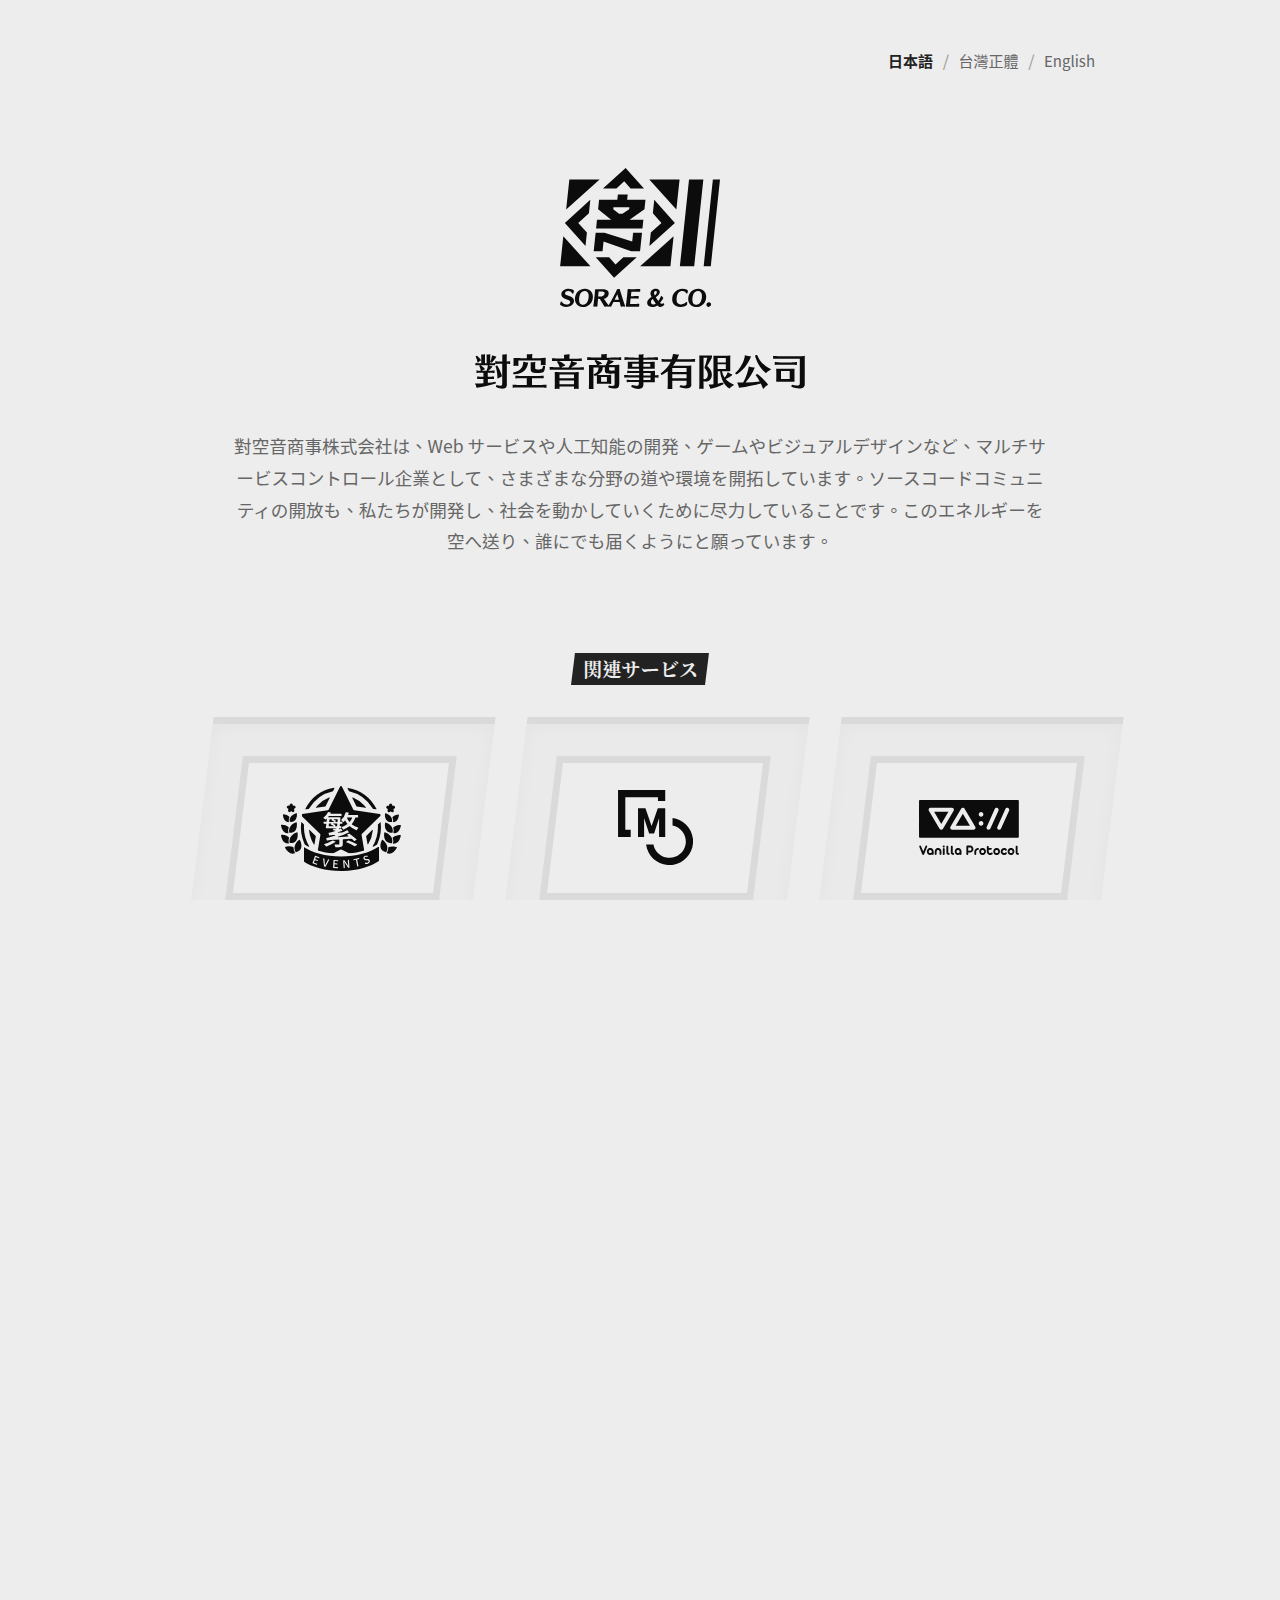
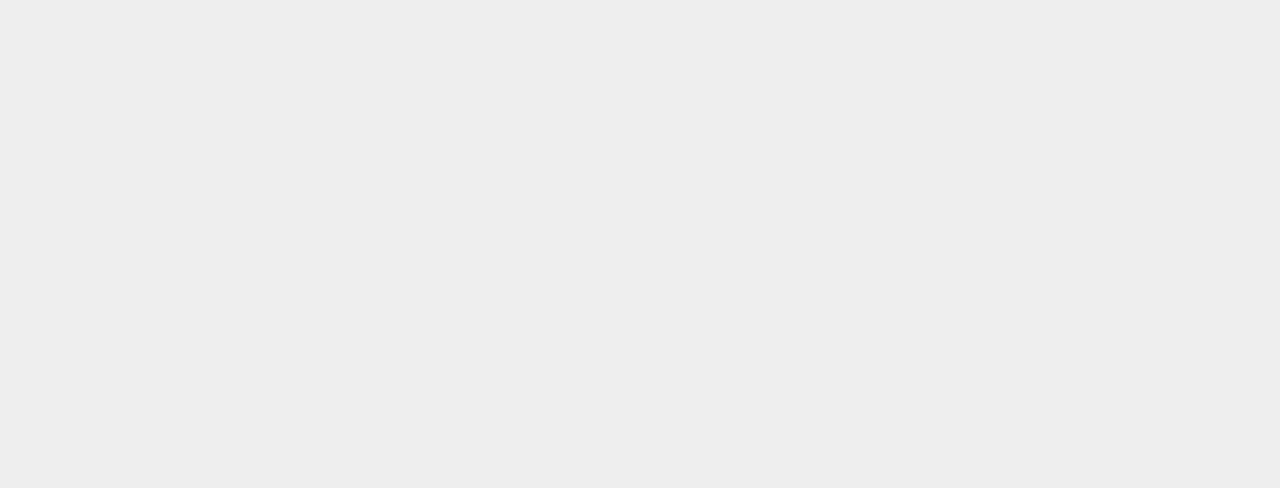
==== index.html @ 4d002f5d "Updated OG Redirect URL" ====
<!DOCTYPE html>
<html>
    <head>
        <meta charset="UTF-8" />
        <meta http-equiv="X-UA-Compatible" content="IE=edge" />
        <meta name="viewport" content="width=device-width, initial-scale=1.0" />
        <link rel="preconnect" href="https://fonts.googleapis.com" />
        <link rel="preconnect" href="https://fonts.gstatic.com" crossorigin />
        <link href="https://fonts.googleapis.com/css2?family=Noto+Serif+TC:wght@300;500;700&display=swap" rel="stylesheet" />
        <link rel="stylesheet" href="./assets/style.css" />
        <meta
            name="description"
            content="對空音商事株式会社は、Web サービスや人工知能の開発、ゲームやビジュアルデザインなど、マルチサービスコントロール企業として、さまざまな分野の道や環境を開拓しています。ソースコードコミュニティの開放も、私たちが開発し、社会を動かしていくために尽力していることです。このエネルギーを空へ送り、誰にでも届くようにと願っています。"
        />
        <meta name="twitter:card" content="summary" />
        <meta name="twitter:title" content="對空音商事株式会社" />
        <meta
            name="twitter:description"
            content="對空音商事株式会社は、Web サービスや人工知能の開発、ゲームやビジュアルデザインなど、マルチサービスコントロール企業として、さまざまな分野の道や環境を開拓しています。ソースコードコミュニティの開放も、私たちが開発し、社会を動かしていくために尽力していることです。このエネルギーを空へ送り、誰にでも届くようにと願っています。"
        />
        <meta name="twitter:image" content="https://sorae.co/assets/og.png" />
        <meta property="og:title" content="對空音商事株式会社" />
        <meta property="og:type" content="article" />
        <meta property="og:image" content="https://sorae.co/assets/og.png" />
        <meta property="og:url" content="https://sorae.co" />
        <meta property="og:image:width" content="1280" />
        <meta property="og:image:height" content="720" />
        <meta
            property="og:description"
            content="對空音商事株式会社は、Web サービスや人工知能の開発、ゲームやビジュアルデザインなど、マルチサービスコントロール企業として、さまざまな分野の道や環境を開拓しています。ソースコードコミュニティの開放も、私たちが開発し、社会を動かしていくために尽力していることです。このエネルギーを空へ送り、誰にでも届くようにと願っています。"
        />
        <title>對空音商事株式会社</title>
    </head>
    <body>
        <div class="外框"></div>
        <div class="界限容器">
            <div class="穹頂">
                <div class="穹頂-連結 穹頂-連結_啟用的">日本語</div>
                <div class="穹頂-分隔線">/</div>
                <a class="穹頂-連結" href="./zh-tw.html">台灣正體</a>
                <div class="穹頂-分隔線">/</div>
                <a class="穹頂-連結" href="./en-us.html">English</a>
            </div>
            <div class="矚目區塊">
                <img class="矚目區塊-商標" src="./assets/logo.svg" />
                <div class="矚目區塊-標題">
                    <img class="矚目區塊-標題-圖片" src="./assets/logo-name.svg" />
                </div>
                <div class="矚目區塊-說明">
                    對空音商事株式会社は、Web
                    サービスや人工知能の開発、ゲームやビジュアルデザインなど、マルチサービスコントロール企業として、さまざまな分野の道や環境を開拓しています。ソースコードコミュニティの開放も、私たちが開発し、社会を動かしていくために尽力していることです。このエネルギーを空へ送り、誰にでも届くようにと願っています。
                </div>
            </div>
            <div class="旗下服務">
                <div class="旗下服務-標題">
                    <div class="旗下服務-標題-文字">関連サービス</div>
                </div>
                <div class="旗下服務-網格系統">
                    <div class="旗下服務-網格系統-項目">
                        <div class="旗下服務-網格系統-項目-商標">
                            <img class="旗下服務-網格系統-項目-商標-圖片" src="./assets/caris-events.svg" style="width: 120px" />
                        </div>
                        <div class="旗下服務-網格系統-項目-標題">カリス．イベント</div>
                        <div class="旗下服務-網格系統-項目-說明">
                            テクノロジー産業に関連するインターネットサービスや製品を提供し、二次元を三次元に融合することを忘れず、人々が受け入れられ、友好的に交流できるコミュニティ環境を創造しています。
                        </div>
                        <div class="旗下服務-網格系統-項目-數字">1</div>
                    </div>

                    <div class="旗下服務-網格系統-項目">
                        <div class="旗下服務-網格系統-項目-商標">
                            <img class="旗下服務-網格系統-項目-商標-圖片" src="./assets/mego.svg" style="width: 75px" />
                        </div>
                        <div class="旗下服務-網格系統-項目-標題">メゴ取引所</div>
                        <!-- じりつし知能 -->
                        <div class="旗下服務-網格系統-項目-說明">
                            設計されたプラットフォームとトランザクションで総合的なデジタルコンテンツ制作環境を提供し、需要と供給を統合して、オンラインからオフラインまでクリエイティブ産業全体を促進・推進します。
                        </div>
                        <div class="旗下服務-網格系統-項目-數字">2</div>
                    </div>
                    <div class="旗下服務-網格系統-項目">
                        <div class="旗下服務-網格系統-項目-商標">
                            <img class="旗下服務-網格系統-項目-商標-圖片" src="./assets/vanilla-protocol.svg" style="width: 100px" />
                        </div>
                        <div class="旗下服務-網格系統-項目-標題">バニラ・プロトコル</div>
                        <!-- フラット商業銀行 -->
                        <div class="旗下服務-網格系統-項目-說明">
                            バーチャルワールド、複合現実、3Dエンジンは、他のサービスを補完するモーションキャプチャーや人工知能など、未来とバーチャルを融合させた現代的な製品を創造します。
                        </div>
                        <div class="旗下服務-網格系統-項目-數字">3</div>
                    </div>
                </div>
            </div>
            <div class="最新情報">
                <div class="最新情報-標題">
                    <div class="最新情報-標題-文字">最新情報</div>
                </div>
                <div class="最新情報-列表">
                    <a
                        href="https://teameowdev.wordpress.com/2022/02/09/tocas-ui-4-alpha-%e4%bb%8b%e9%9d%a2%e5%85%83%e4%bb%b6%e5%ba%ab%e5%8d%b3%e5%b0%87%e9%87%8b%e5%87%ba/"
                        target="_blank"
                        class="最新情報-列表-項目"
                    >
                        <div class="最新情報-列表-項目-分類">
                            <div class="最新情報-列表-項目-分類-文字">プログレス</div>
                            <!-- プレスリリース -->
                        </div>
                        <div class="最新情報-列表-項目-時間">2022.02.09</div>
                        <div class="最新情報-列表-項目-標題">Tocas UI 4 Alpha コンポーネントを近日公開予定</div>
                    </a>
                    <a
                        href="https://teameowdev.wordpress.com/2022/01/07/%e6%88%91%e5%80%91%e6%ad%a3%e5%9c%a8%e9%87%8d%e6%96%b0%e8%a6%8f%e5%8a%83-2022-%e5%b9%b4%e7%9a%84%e5%85%a8%e6%96%b0%e7%89%88%e6%9c%ac/"
                        target="_blank"
                        class="最新情報-列表-項目"
                    >
                        <div class="最新情報-列表-項目-分類">
                            <div class="最新情報-列表-項目-分類-文字">プログレス</div>
                        </div>
                        <div class="最新情報-列表-項目-時間">2022.01.07</div>
                        <div class="最新情報-列表-項目-標題">2022 年に向けて新バージョンを開発中</div>
                    </a>
                    <a
                        href="https://teameowdev.wordpress.com/2018/11/01/%e6%8f%92%e7%95%ab%e8%88%87%e7%b9%aa%e5%9c%96%e7%9a%84%e5%8c%af%e9%9b%86%e9%a6%96%e9%a0%81/"
                        target="_blank"
                        class="最新情報-列表-項目"
                    >
                        <div class="最新情報-列表-項目-分類">
                            <div class="最新情報-列表-項目-分類-文字">プログレス</div>
                        </div>
                        <div class="最新情報-列表-項目-時間">2018.11.01</div>
                        <div class="最新情報-列表-項目-標題">イラストのページデザイン</div>
                    </a>
                </div>
            </div>
            <div class="公司概要">
                <div class="公司概要-標題">
                    <div class="公司概要-標題-文字">会社概要</div>
                </div>
                <div class="公司概要-切分網格">
                    <div class="公司概要-切分網格-欄位">
                        <div class="公司概要-切分網格-網格系統">
                            <div class="公司概要-切分網格-網格系統-標籤">社名</div>
                            <div class="公司概要-切分網格-網格系統-內容">對空音商事株式会社</div>
                            <div class="公司概要-切分網格-網格系統-分隔線"></div>
                            <div class="公司概要-切分網格-網格系統-標籤">法人番号</div>
                            <div class="公司概要-切分網格-網格系統-內容">90609343</div>
                            <div class="公司概要-切分網格-網格系統-分隔線"></div>
                            <div class="公司概要-切分網格-網格系統-標籤">所在地</div>
                            <div class="公司概要-切分網格-網格系統-內容">台湾高雄市鳳山区埤頂街 160 巷 65 号</div>
                            <div class="公司概要-切分網格-網格系統-分隔線"></div>
                            <div class="公司概要-切分網格-網格系統-標籤">設立日</div>
                            <div class="公司概要-切分網格-網格系統-內容">2021 年 12 月 08 日</div>
                            <div class="公司概要-切分網格-網格系統-分隔線"></div>
                            <div class="公司概要-切分網格-網格系統-標籤">代表者</div>
                            <div class="公司概要-切分網格-網格系統-內容">代表取締役 吳駿維</div>
                        </div>
                    </div>
                    <div class="公司概要-切分網格-欄位">
                        <div class="公司概要-切分網格-網格系統">
                            <div class="公司概要-切分網格-網格系統-標籤">資本金等</div>
                            <div class="公司概要-切分網格-網格系統-內容">NT$ 100,000</div>
                            <div class="公司概要-切分網格-網格系統-分隔線"></div>
                            <div class="公司概要-切分網格-網格系統-標籤">登録機関</div>
                            <div class="公司概要-切分網格-網格系統-內容">高雄市政府経済発展局</div>
                            <div class="公司概要-切分網格-網格系統-分隔線"></div>
                            <div class="公司概要-切分網格-網格系統-標籤">連絡先</div>
                            <div class="公司概要-切分網格-網格系統-內容">hello@sorae.co</div>
                            <div class="公司概要-切分網格-網格系統-分隔線"></div>
                            <div class="公司概要-切分網格-網格系統-標籤">事業內容</div>
                            <div class="公司概要-切分網格-網格系統-內容">ウェブサービス、人工知能、ゲームやビジュアルアートの開発・設計。</div>
                        </div>
                    </div>
                </div>
            </div>
            <div class="頁腳文字">Copyright © Sorae & Co., Ltd. All Rights Reserved.</div>
        </div>
    </body>
</html>
---- assets/style.css ----
html,
body {
    margin: 0;
    padding: 0;
    overflow-x: hidden;
    overflow-y: auto;
}

html {
    font-size: 16px;
    height: 100%;

    --outline-color: rgb(34, 34, 34);

    --gray-75: rgb(237, 237, 237);
    --gray-100: rgb(234, 234, 234);
    --gray-300: rgb(218, 218, 218);
    --gray-400: rgb(153, 153, 153);
    --gray-600: rgb(102, 102, 102);
    --gray-800: rgb(34, 34, 34);
}

@media (prefers-color-scheme: dark) {
    html {
        --outline-color: rgb(17, 17, 17);

        --gray-75: rgb(34 34 34);
        --gray-100: rgb(44 44 44);
        --gray-300: rgb(53 53 53);
        --gray-400: rgb(101 101 101);
        --gray-600: rgb(192 192 192);
        --gray-800: rgb(255 255 255);
    }

    .矚目區塊-商標,
    .矚目區塊-標題-圖片,
    .旗下服務-網格系統-項目-商標-圖片 {
        filter: invert(1);
    }
}

body {
    font-family: "Noto Sans CJK TC";
    height: 100%;
    background: var(--gray-75);
}

.界限容器 {
    width: 910px;
    margin: 3rem auto;
}

.外框 {
    display: none;
    position: fixed;
    background: var(--outline-color);
    clip-path: polygon(0 0, 100% 0, 100% 100%, 1% 100%, 1% 98%, 96% 98%, 99% 90%, 99% 2%, 4% 2%, 1% 10%, 1% 100%, 0 100%);
    left: 0;
    right: 0;
    bottom: 0;
    top: 0;
    z-index: 2;
    pointer-events: none;
}

.穹頂 {
    display: flex;
    align-items: center;
    justify-content: flex-end;
    gap: 0.6rem;
}

.穹頂-連結 {
    color: var(--gray-600);
    text-decoration: none;
    font-size: 15px;
}

.穹頂-連結.穹頂-連結_啟用的 {
    font-weight: bold;
    color: var(--gray-800);
}

.穹頂-分隔線 {
    color: var(--gray-400);
}

.矚目區塊 {
    margin-top: 6rem;
    text-align: center;
}

.矚目區塊-商標 {
    width: 160px;
    opacity: 0.95;
}

.矚目區塊-標題 {
    font-family: "Noto Serif CJK TC";
    font-weight: bold;
    font-size: 2rem;
    margin-top: 2.5rem;
    color: var(--gray-800);
}

.矚目區塊-標題-圖片 {
    width: 330px;
    opacity: 0.95;
}

.矚目區塊-說明 {
    margin: 0 auto;
    margin-top: 2rem;
    line-height: 1.8;
    font-size: 1.1rem;
    color: var(--gray-600);
    width: 90%;
}

.公司概要 {
    margin-top: 7rem;
    text-align: center;
}

.公司概要-標題 {
    background: var(--gray-800);
    color: var(--gray-75);
    display: inline-block;
    line-height: 1.5;
    padding: 0.1rem 0.6rem;
    font-family: "Noto Serif CJK TC";
    font-weight: bold;
    font-size: 1.2rem;
    transform: skew(-7deg);
}

.公司概要-標題-文字 {
    transform: skew(7deg);
}

.公司概要-切分網格 {
    display: grid;
    grid-template-columns: repeat(2, 1fr);
    margin-top: 2rem;
    gap: 5rem;
    text-align: left;
}

.公司概要-切分網格-網格系統 {
    grid-template-columns: 130px 1fr;
    display: grid;
    gap: 0.6rem 1rem;
}

.公司概要-切分網格-網格系統-分隔線 {
    grid-column: 1 / 3;
    border-bottom: 1px solid var(--gray-300);
}

.公司概要-切分網格-網格系統-標籤 {
    font-weight: 500;
    color: var(--gray-600);
    font-size: 0.95rem;
    line-height: 1.8;
}

.公司概要-切分網格-網格系統-內容 {
    color: var(--gray-800);
    line-height: 1.8;
}

.頁腳文字 {
    text-align: center;
    font-size: 14px;
    color: var(--gray-400);
    margin-top: 6rem;
}

.旗下服務 {
    margin-top: 6rem;
    text-align: center;
}

.旗下服務-標題 {
    background: var(--gray-800);
    color: var(--gray-75);
    display: inline-block;
    line-height: 1.5;
    padding: 0.1rem 0.6rem;
    font-family: "Noto Serif CJK TC";
    font-weight: bold;
    font-size: 1.2rem;
    transform: skew(-7deg);
}

.旗下服務-標題-文字 {
    transform: skew(7deg);
}

.旗下服務-網格系統 {
    display: grid;
    grid-template-columns: repeat(3, 1fr);
    gap: 2rem;
    margin-top: 2rem;
}

.旗下服務-網格系統-項目 {
    text-align: center;
    background: var(--gray-100); /* #eaeaea;*/
    padding: 2rem;
    border-bottom: 7px solid var(--gray-300);
    border-top: 7px solid var(--gray-300);
    transform: skew(-7deg);
    display: flex;
    flex-direction: column;
    align-items: center;
    overflow: hidden;
    position: relative;
    box-shadow: inset 0px 0px 20px rgb(0 0 0 / 3%);
}

.旗下服務-網格系統-項目-商標 {
    min-height: 100px;
    display: flex;
    align-items: center;
    justify-content: center;
    background: var(--gray-75);
    height: 130px;
    width: 200px;
    border: 7px solid var(--gray-300);
}

.旗下服務-網格系統-項目-商標-圖片 {
    transform: skew(7deg);
    opacity: 0.95;
    z-index: 1;
}

.旗下服務-網格系統-項目-標題 {
    margin-top: 1rem;
    font-size: 1.2rem;
    font-weight: bold;
    color: var(--gray-800);
    transform: skew(7deg);
    z-index: 1;
}

.旗下服務-網格系統-項目-說明 {
    margin-top: 0.7rem;
    line-height: 1.8;
    font-size: 15px;
    color: var(--gray-600);
    transform: skew(7deg);
    z-index: 1;
}

.旗下服務-網格系統-項目-數字 {
    position: absolute;
    font-weight: bold;
    font-size: 10rem;
    color: var(--gray-300);
    right: -1rem;
    bottom: -1.3rem;
    line-height: 1;
    z-index: 0;
    user-select: none;
    pointer-events: none;
}

.最新情報 {
    margin-top: 6rem;
    text-align: center;
}

.最新情報-標題 {
    background: var(--gray-800);
    color: var(--gray-75);
    display: inline-block;
    line-height: 1.5;
    padding: 0.1rem 0.6rem;
    font-family: "Noto Serif CJK TC";
    font-weight: bold;
    font-size: 1.2rem;
    transform: skew(-7deg);
}

.最新情報-標題-文字 {
    transform: skew(7deg);
}

.最新情報-列表 {
    text-align: left;
    margin-top: 2rem;
}

.最新情報-列表-項目 {
    display: flex;
    gap: 1rem;
    border-bottom: 1px solid var(--gray-300);
    padding: 1rem;
    align-items: center;
    text-decoration: none;
}

.最新情報-列表-項目:hover .最新情報-列表-項目-標題 {
    text-decoration: underline;
}

.最新情報-列表-項目-分類 {
    background: var(--gray-300);
    color: var(--gray-800);
    padding: 0.1rem 1rem;
    transform: skew(-7deg);
}

.最新情報-列表-項目-分類-文字 {
    transform: skew(7deg);
}
.最新情報-列表-項目-時間 {
    color: var(--gray-600);
    font-weight: 300;
}

.最新情報-列表-項目-標題 {
    color: var(--gray-800);
    font-weight: 500;
}

@media screen and (max-width: 1050px) {
    html {
        font-size: 15px;
    }

    .界限容器 {
        width: 100%;
        padding: 0 2rem;
        margin: 2rem 0;
        box-sizing: border-box;
    }

    .矚目區塊 {
        margin-top: 4rem;
    }

    .矚目區塊-商標 {
        width: 120px;
    }

    .矚目區塊-標題 {
        margin-top: 1.5rem;
    }

    .矚目區塊-標題-圖片 {
        width: 250px;
    }

    .矚目區塊-說明 {
        max-width: 560px;
        width: 100%;
    }

    .旗下服務 {
        margin-top: 4rem;
    }

    .旗下服務-網格系統 {
        grid-template-columns: repeat(1, 1fr);
        gap: 1rem;
    }

    .旗下服務-網格系統-項目 {
        transform: initial;
        margin: 0 -2rem;
    }

    .旗下服務-網格系統-項目-商標 {
        transform: skew(-7deg);
        height: 120px;
        width: 190px;
    }

    .旗下服務-網格系統-項目-標題 {
        transform: initial;
    }

    .旗下服務-網格系統-項目-說明 {
        padding: 0 2rem;
        max-width: 460px;
        transform: initial;
    }

    .旗下服務-網格系統-項目-數字 {
        transform: skew(-7deg);
    }

    .最新情報 {
        margin-top: 4rem;
    }

    .最新情報-列表-項目 {
        display: grid;
        grid-template-columns: min-content 1fr;
    }

    .最新情報-列表-項目-分類 {
        grid-column: 1;
        white-space: nowrap;
    }

    .最新情報-列表-項目-標題 {
        grid-column: 1 / 3;
    }

    .公司概要 {
        margin-top: 4rem;
    }

    .公司概要-切分網格 {
        grid-template-columns: repeat(1, 1fr);
        gap: 0.5rem;
    }

    .公司概要-切分網格-欄位:nth-child(2) {
        border-top: 1px solid var(--gray-300);
        padding-top: 0.5rem;
    }
}
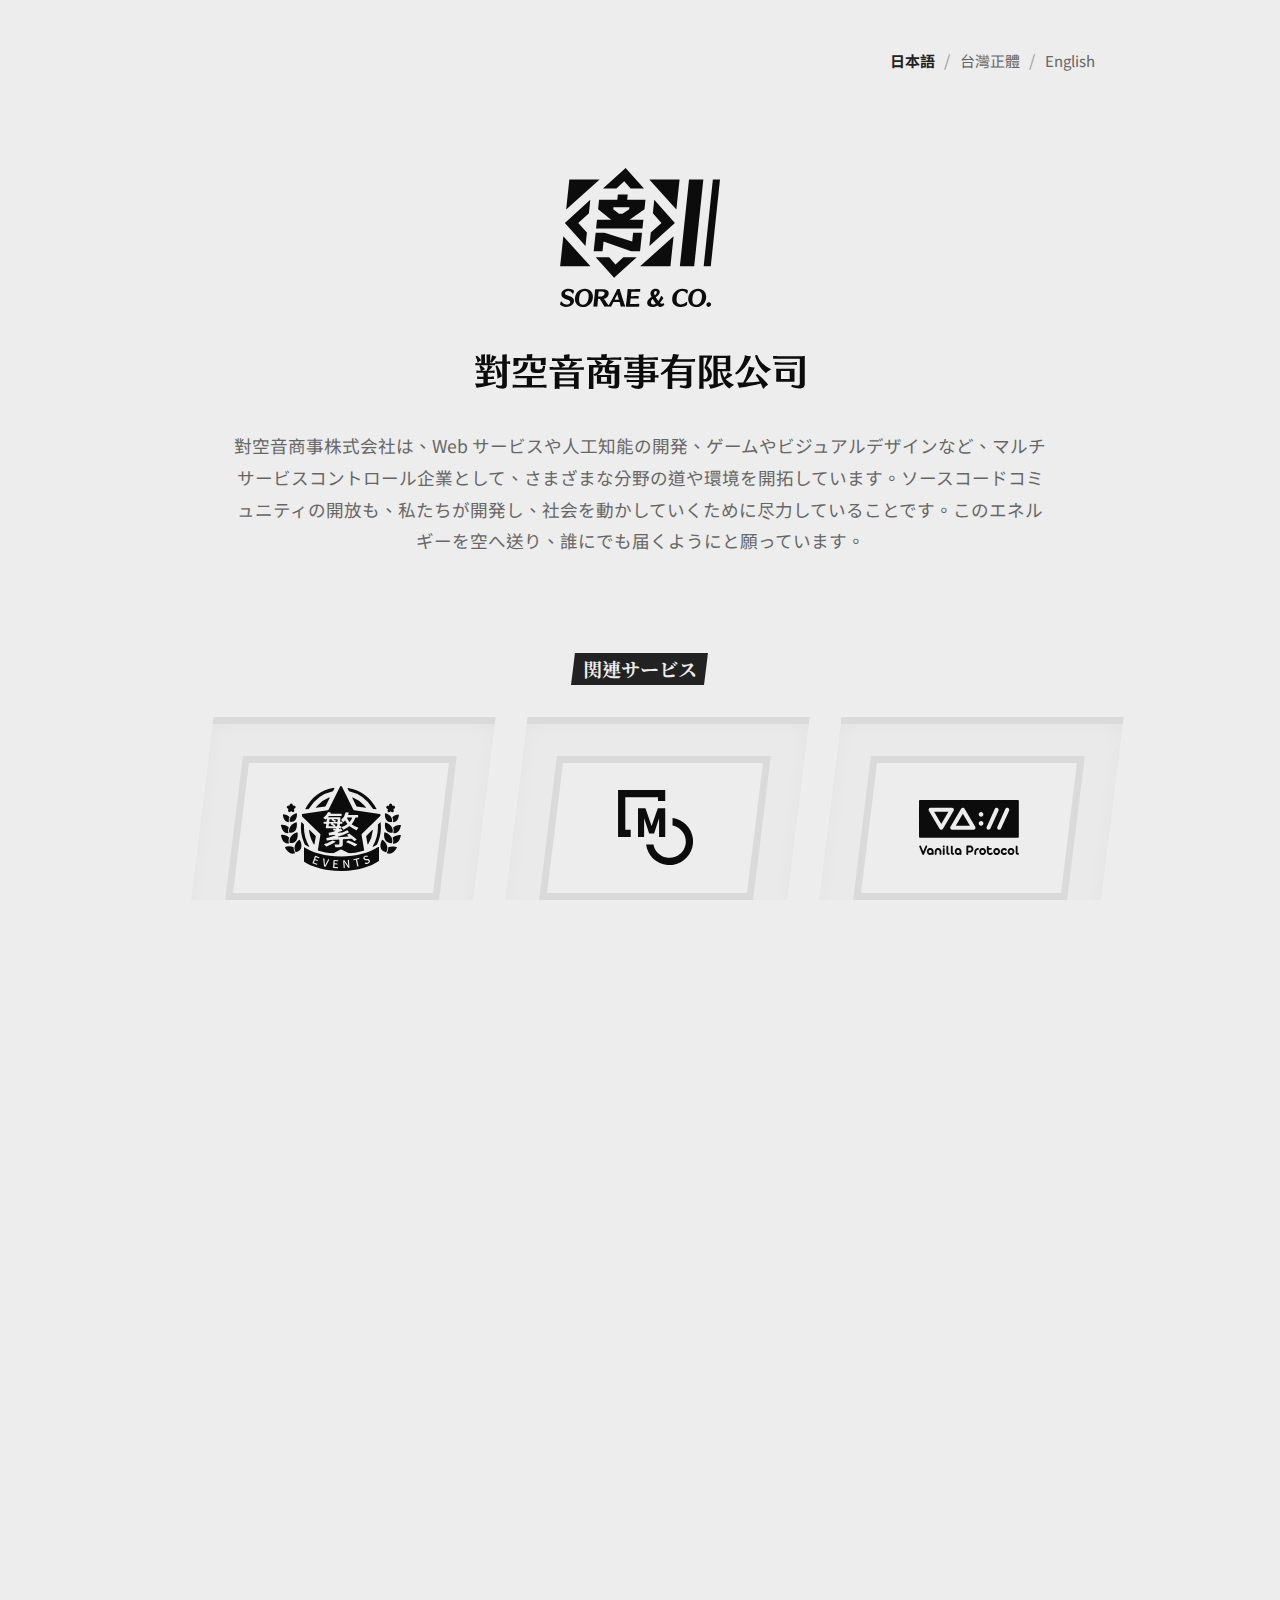
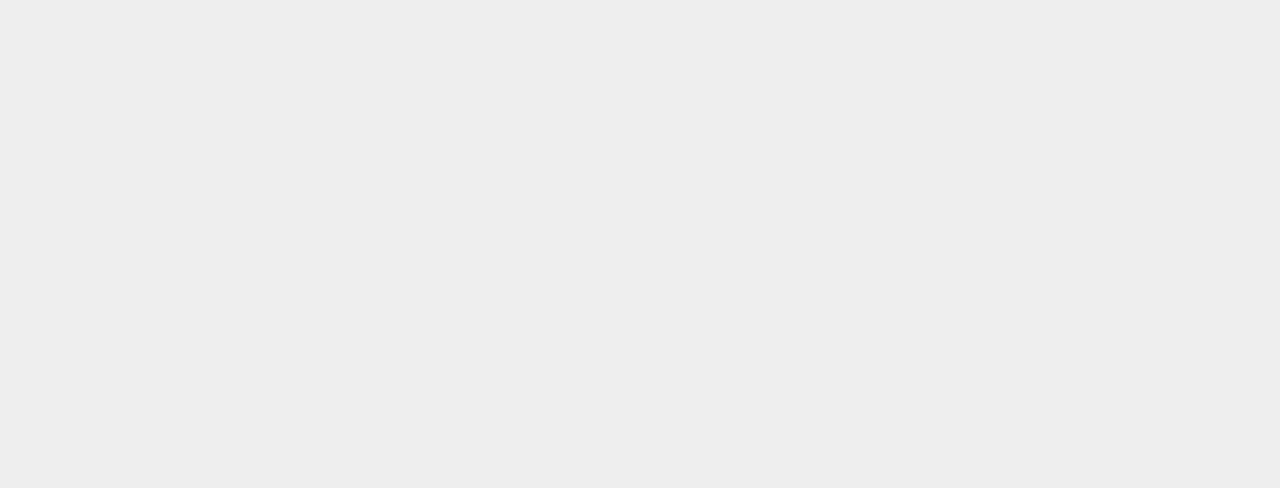
==== commit ac336d46: "Updated for Google Fonts" ====
--- a/index.html
+++ b/index.html
@@ -6,7 +6,7 @@
         <meta name="viewport" content="width=device-width, initial-scale=1.0" />
         <link rel="preconnect" href="https://fonts.googleapis.com" />
         <link rel="preconnect" href="https://fonts.gstatic.com" crossorigin />
-        <link href="https://fonts.googleapis.com/css2?family=Noto+Serif+TC:wght@300;500;700&display=swap" rel="stylesheet" />
+        <link href="https://fonts.googleapis.com/css2?family=Noto+Sans+TC:wght@300;400;700&family=Noto+Serif+TC:wght@700&display=swap" rel="stylesheet" />
         <link rel="stylesheet" href="./assets/style.css" />
         <meta
             name="description"
--- a/assets/style.css
+++ b/assets/style.css
@@ -40,7 +40,7 @@
 }
 
 body {
-    font-family: "Noto Sans CJK TC";
+    font-family: "Noto Sans TC";
     height: 100%;
     background: var(--gray-75);
 }
@@ -96,7 +96,7 @@
 }
 
 .矚目區塊-標題 {
-    font-family: "Noto Serif CJK TC";
+    font-family: "Noto Serif TC";
     font-weight: bold;
     font-size: 2rem;
     margin-top: 2.5rem;
@@ -128,7 +128,7 @@
     display: inline-block;
     line-height: 1.5;
     padding: 0.1rem 0.6rem;
-    font-family: "Noto Serif CJK TC";
+    font-family: "Noto Serif TC";
     font-weight: bold;
     font-size: 1.2rem;
     transform: skew(-7deg);
@@ -187,7 +187,7 @@
     display: inline-block;
     line-height: 1.5;
     padding: 0.1rem 0.6rem;
-    font-family: "Noto Serif CJK TC";
+    font-family: "Noto Serif TC";
     font-weight: bold;
     font-size: 1.2rem;
     transform: skew(-7deg);
@@ -278,7 +278,7 @@
     display: inline-block;
     line-height: 1.5;
     padding: 0.1rem 0.6rem;
-    font-family: "Noto Serif CJK TC";
+    font-family: "Noto Serif TC";
     font-weight: bold;
     font-size: 1.2rem;
     transform: skew(-7deg);
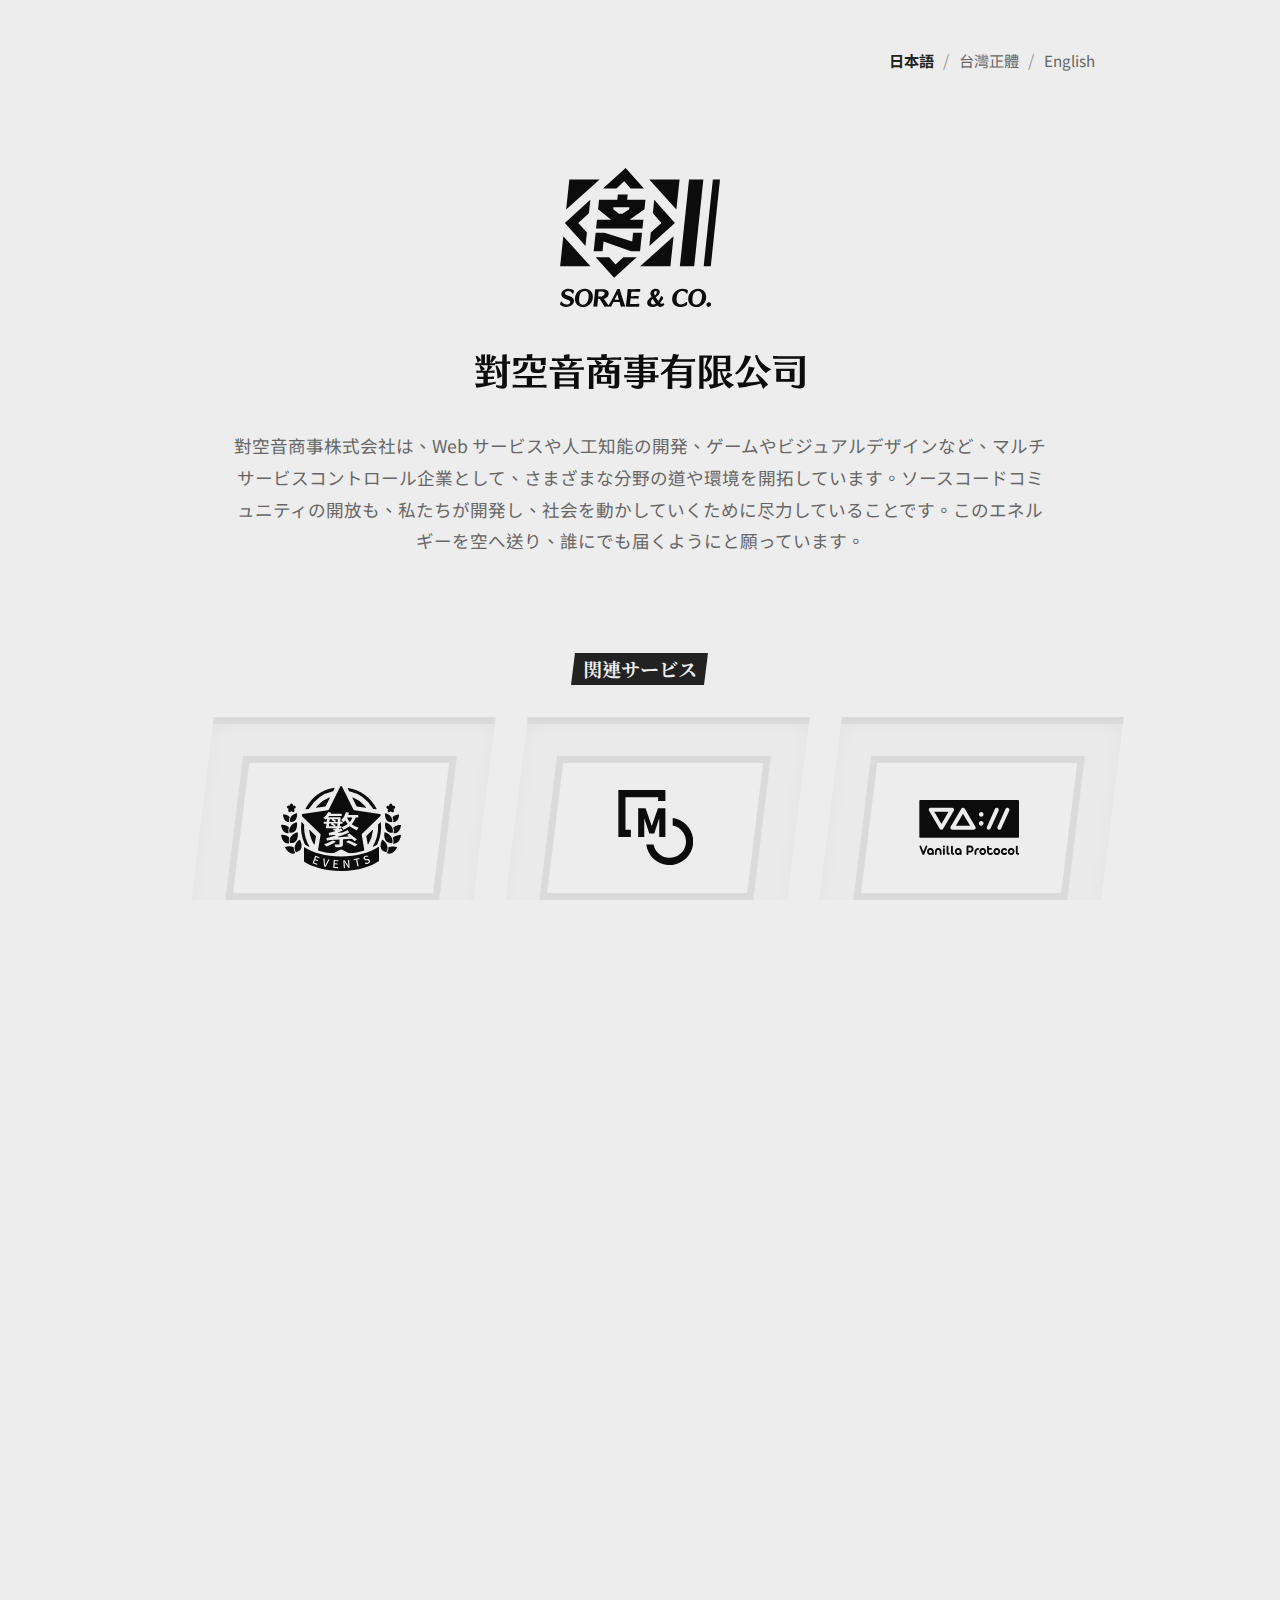
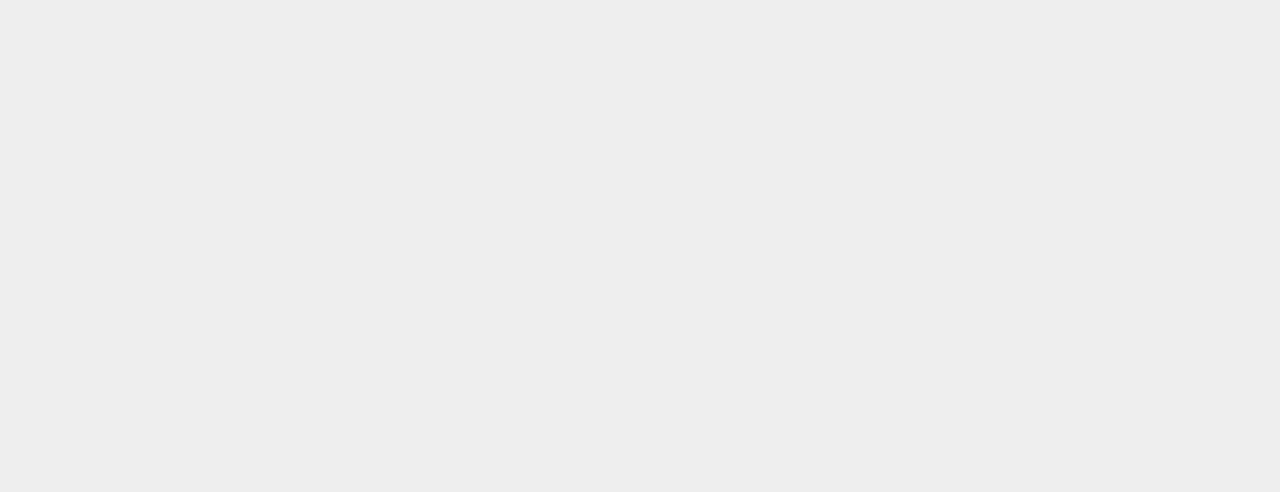
==== commit d88361ed: "Updated for JP Fonts" ====
--- a/index.html
+++ b/index.html
@@ -6,7 +6,10 @@
         <meta name="viewport" content="width=device-width, initial-scale=1.0" />
         <link rel="preconnect" href="https://fonts.googleapis.com" />
         <link rel="preconnect" href="https://fonts.gstatic.com" crossorigin />
-        <link href="https://fonts.googleapis.com/css2?family=Noto+Sans+TC:wght@300;400;700&family=Noto+Serif+TC:wght@700&display=swap" rel="stylesheet" />
+        <link
+            href="https://fonts.googleapis.com/css2?family=Noto+Sans+TC:wght@300;400;700&family=Noto+Sans+JP:wght@300;400;700&family=Noto+Serif+TC:wght@700&display=swap"
+            rel="stylesheet"
+        />
         <link rel="stylesheet" href="./assets/style.css" />
         <meta
             name="description"
--- a/assets/style.css
+++ b/assets/style.css
@@ -73,7 +73,7 @@
 .穹頂-連結 {
     color: var(--gray-600);
     text-decoration: none;
-    font-size: 15px;
+    font-size: 0.95rem;
 }
 
 .穹頂-連結.穹頂-連結_啟用的 {
@@ -171,7 +171,7 @@
 
 .頁腳文字 {
     text-align: center;
-    font-size: 14px;
+    font-size: 0.9rem;
     color: var(--gray-400);
     margin-top: 6rem;
 }
@@ -248,7 +248,7 @@
 .旗下服務-網格系統-項目-說明 {
     margin-top: 0.7rem;
     line-height: 1.8;
-    font-size: 15px;
+    font-size: 0.95rem;
     color: var(--gray-600);
     transform: skew(7deg);
     z-index: 1;
@@ -424,4 +424,8 @@
         border-top: 1px solid var(--gray-300);
         padding-top: 0.5rem;
     }
-}
+
+    .頁腳文字 {
+        margin-top: 4rem;
+    }
+}
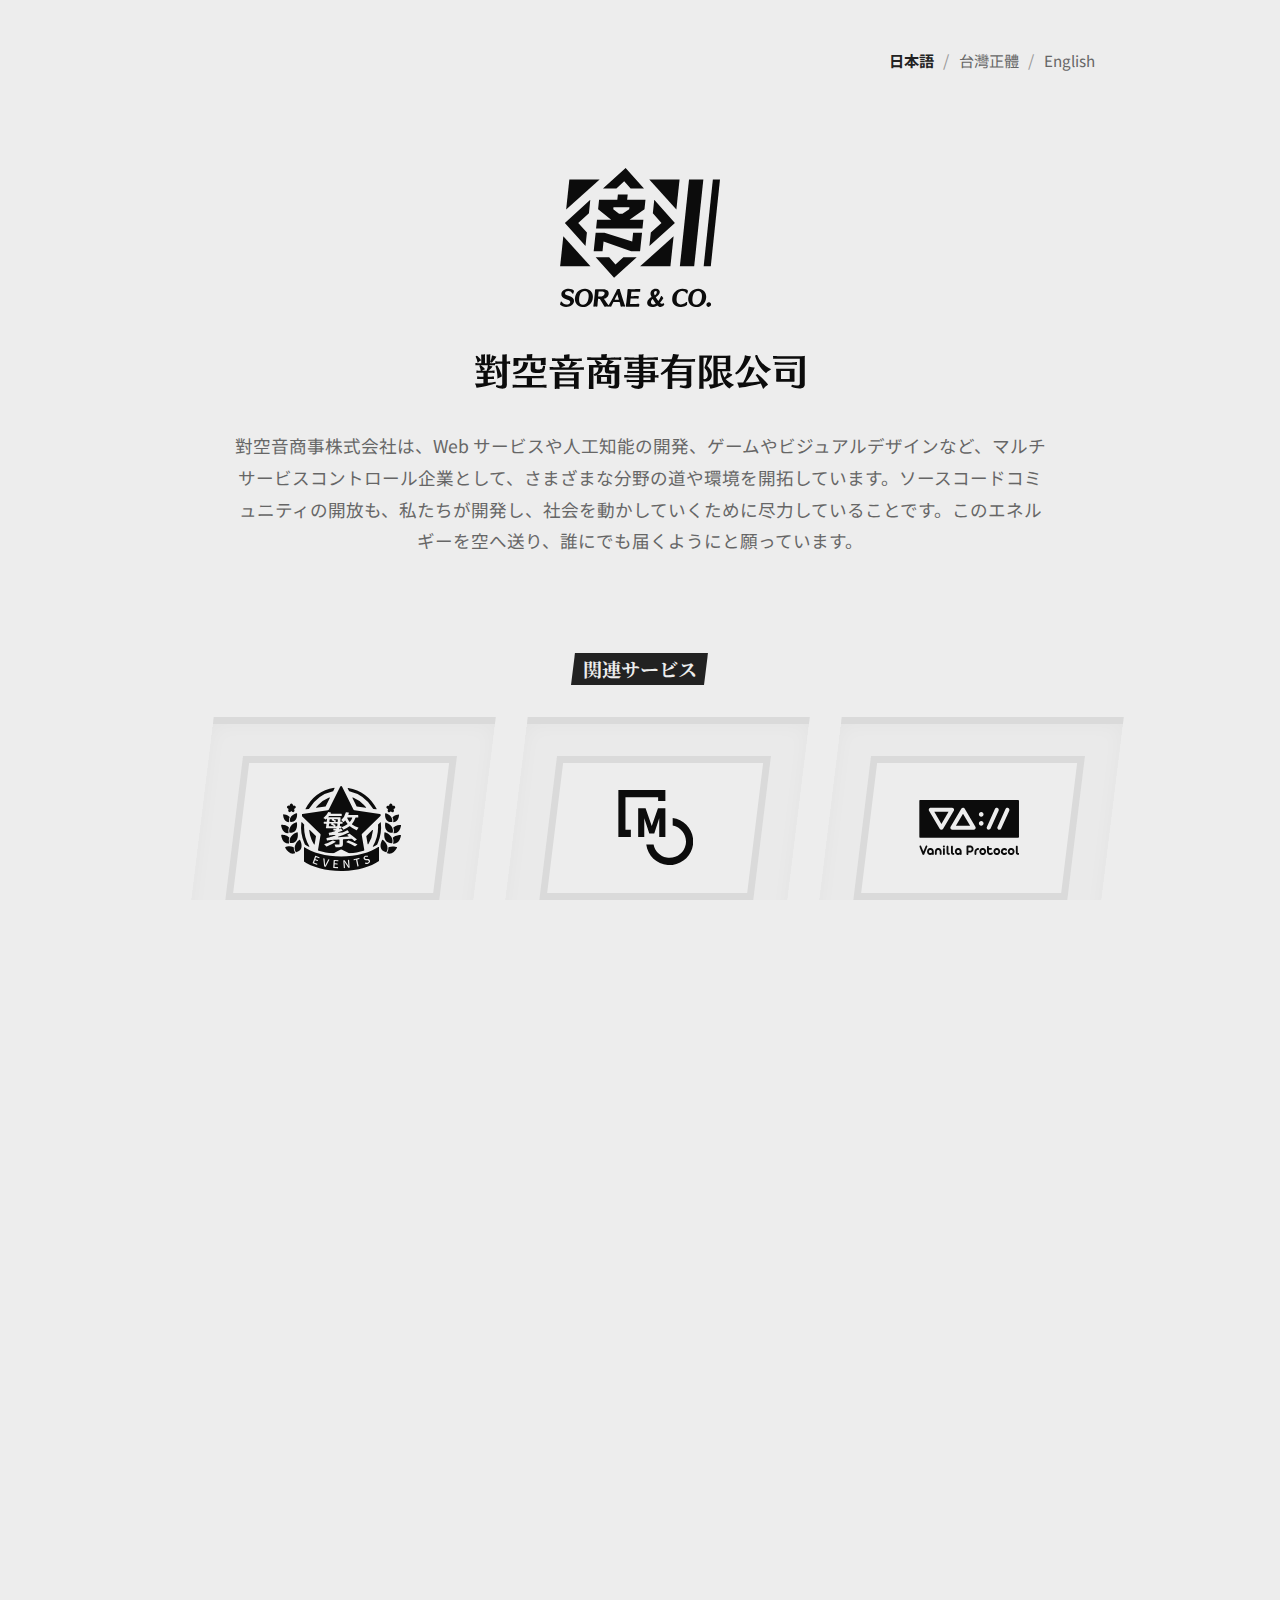
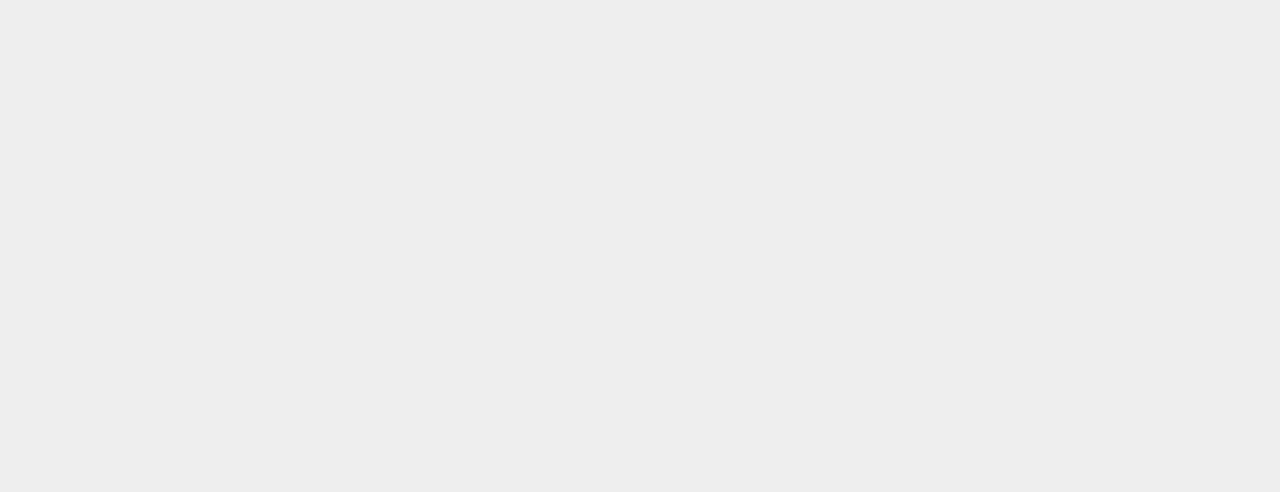
==== commit d53573a6: "Updated for Serif, Sans JP" ====
--- a/index.html
+++ b/index.html
@@ -6,10 +6,7 @@
         <meta name="viewport" content="width=device-width, initial-scale=1.0" />
         <link rel="preconnect" href="https://fonts.googleapis.com" />
         <link rel="preconnect" href="https://fonts.gstatic.com" crossorigin />
-        <link
-            href="https://fonts.googleapis.com/css2?family=Noto+Sans+TC:wght@300;400;700&family=Noto+Sans+JP:wght@300;400;700&family=Noto+Serif+TC:wght@700&display=swap"
-            rel="stylesheet"
-        />
+        <link href="https://fonts.googleapis.com/css2?family=Noto+Sans+JP:wght@300;400;700&family=Noto+Serif+JP:wght@700&display=swap" rel="stylesheet" />
         <link rel="stylesheet" href="./assets/style.css" />
         <meta
             name="description"
--- a/assets/style.css
+++ b/assets/style.css
@@ -40,7 +40,7 @@
 }
 
 body {
-    font-family: "Noto Sans TC";
+    font-family: "Noto Sans TC", "Noto Sans JP";
     height: 100%;
     background: var(--gray-75);
 }
@@ -96,7 +96,7 @@
 }
 
 .矚目區塊-標題 {
-    font-family: "Noto Serif TC";
+    font-family: "Noto Serif TC", "Noto Serif JP";
     font-weight: bold;
     font-size: 2rem;
     margin-top: 2.5rem;
@@ -128,7 +128,7 @@
     display: inline-block;
     line-height: 1.5;
     padding: 0.1rem 0.6rem;
-    font-family: "Noto Serif TC";
+    font-family: "Noto Serif TC", "Noto Serif JP";
     font-weight: bold;
     font-size: 1.2rem;
     transform: skew(-7deg);
@@ -187,7 +187,7 @@
     display: inline-block;
     line-height: 1.5;
     padding: 0.1rem 0.6rem;
-    font-family: "Noto Serif TC";
+    font-family: "Noto Serif TC", "Noto Serif JP";
     font-weight: bold;
     font-size: 1.2rem;
     transform: skew(-7deg);
@@ -278,7 +278,7 @@
     display: inline-block;
     line-height: 1.5;
     padding: 0.1rem 0.6rem;
-    font-family: "Noto Serif TC";
+    font-family: "Noto Serif TC", "Noto Serif JP";
     font-weight: bold;
     font-size: 1.2rem;
     transform: skew(-7deg);
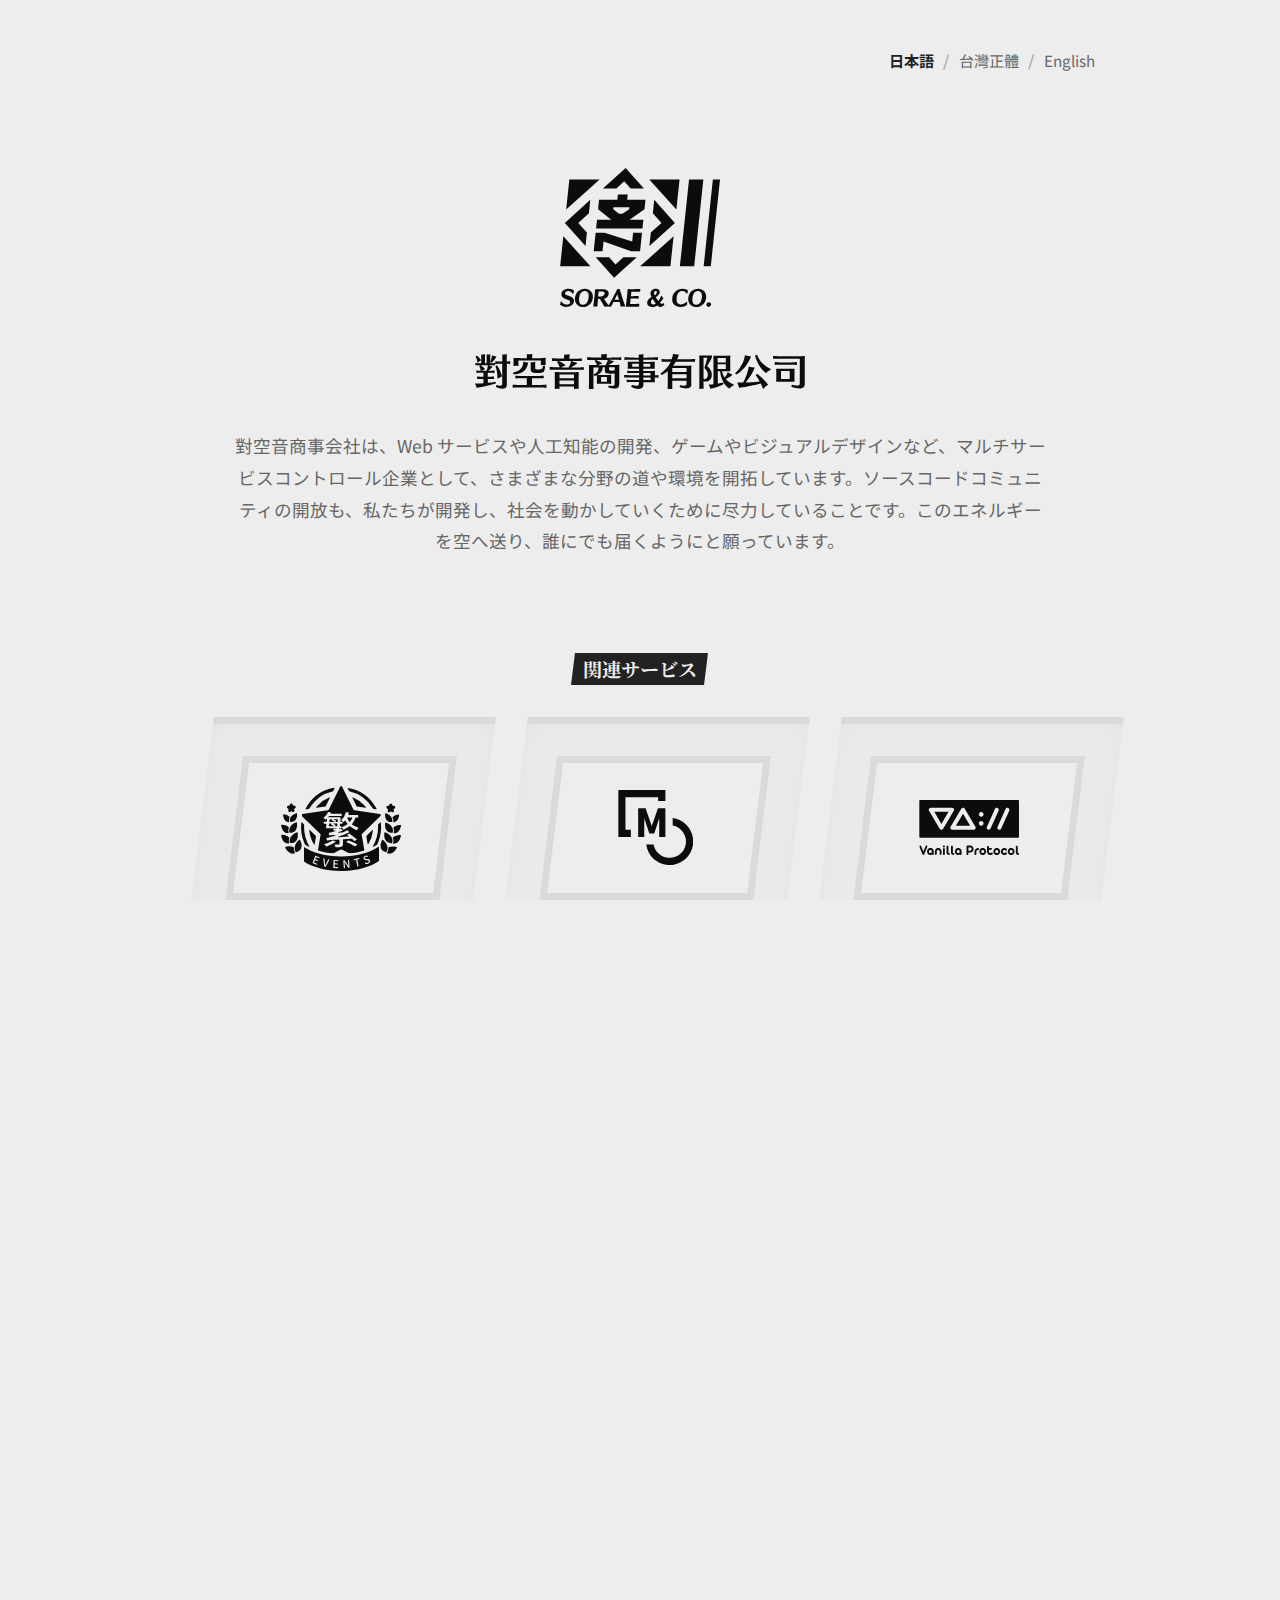
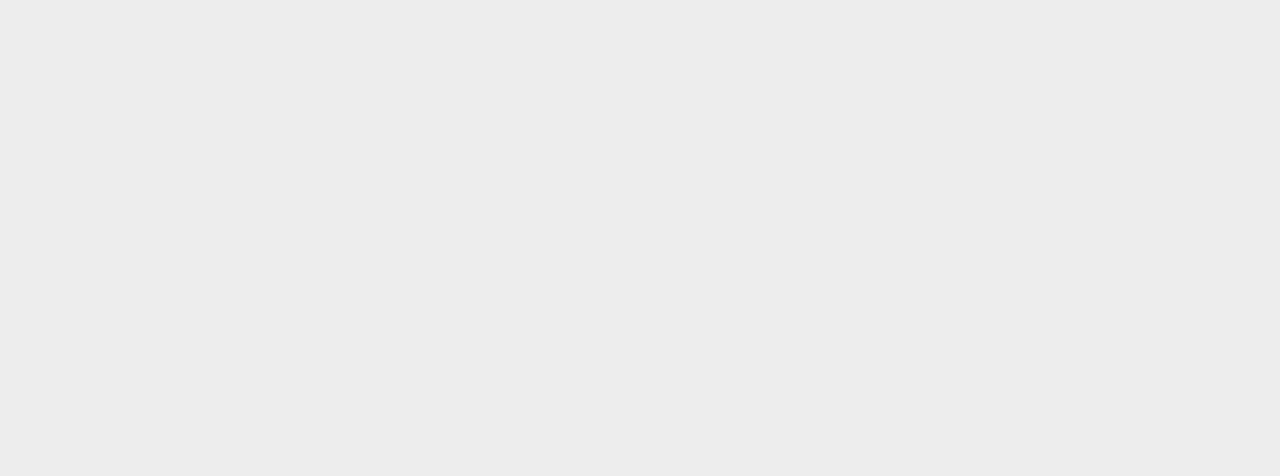
==== commit d7cb618e: "Update index.html" ====
--- a/index.html
+++ b/index.html
@@ -4,19 +4,21 @@
         <meta charset="UTF-8" />
         <meta http-equiv="X-UA-Compatible" content="IE=edge" />
         <meta name="viewport" content="width=device-width, initial-scale=1.0" />
+        <link rel="icon" type="image/svg+xml" href="./assets/favicon.svg" />
+        <link rel="icon" type="image/png" href="./assets/favicon.png" />
         <link rel="preconnect" href="https://fonts.googleapis.com" />
         <link rel="preconnect" href="https://fonts.gstatic.com" crossorigin />
         <link href="https://fonts.googleapis.com/css2?family=Noto+Sans+JP:wght@300;400;700&family=Noto+Serif+JP:wght@700&display=swap" rel="stylesheet" />
         <link rel="stylesheet" href="./assets/style.css" />
         <meta
             name="description"
-            content="對空音商事株式会社は、Web サービスや人工知能の開発、ゲームやビジュアルデザインなど、マルチサービスコントロール企業として、さまざまな分野の道や環境を開拓しています。ソースコードコミュニティの開放も、私たちが開発し、社会を動かしていくために尽力していることです。このエネルギーを空へ送り、誰にでも届くようにと願っています。"
+            content="對空音商事会社は、Web サービスや人工知能の開発、ゲームやビジュアルデザインなど、マルチサービスコントロール企業として、さまざまな分野の道や環境を開拓しています。ソースコードコミュニティの開放も、私たちが開発し、社会を動かしていくために尽力していることです。このエネルギーを空へ送り、誰にでも届くようにと願っています。"
         />
         <meta name="twitter:card" content="summary" />
         <meta name="twitter:title" content="對空音商事株式会社" />
         <meta
             name="twitter:description"
-            content="對空音商事株式会社は、Web サービスや人工知能の開発、ゲームやビジュアルデザインなど、マルチサービスコントロール企業として、さまざまな分野の道や環境を開拓しています。ソースコードコミュニティの開放も、私たちが開発し、社会を動かしていくために尽力していることです。このエネルギーを空へ送り、誰にでも届くようにと願っています。"
+            content="對空音商事会社は、Web サービスや人工知能の開発、ゲームやビジュアルデザインなど、マルチサービスコントロール企業として、さまざまな分野の道や環境を開拓しています。ソースコードコミュニティの開放も、私たちが開発し、社会を動かしていくために尽力していることです。このエネルギーを空へ送り、誰にでも届くようにと願っています。"
         />
         <meta name="twitter:image" content="https://sorae.co/assets/og.png" />
         <meta property="og:title" content="對空音商事株式会社" />
@@ -27,9 +29,9 @@
         <meta property="og:image:height" content="720" />
         <meta
             property="og:description"
-            content="對空音商事株式会社は、Web サービスや人工知能の開発、ゲームやビジュアルデザインなど、マルチサービスコントロール企業として、さまざまな分野の道や環境を開拓しています。ソースコードコミュニティの開放も、私たちが開発し、社会を動かしていくために尽力していることです。このエネルギーを空へ送り、誰にでも届くようにと願っています。"
+            content="對空音商事会社は、Web サービスや人工知能の開発、ゲームやビジュアルデザインなど、マルチサービスコントロール企業として、さまざまな分野の道や環境を開拓しています。ソースコードコミュニティの開放も、私たちが開発し、社会を動かしていくために尽力していることです。このエネルギーを空へ送り、誰にでも届くようにと願っています。"
         />
-        <title>對空音商事株式会社</title>
+        <title>對空音商事会社</title>
     </head>
     <body>
         <div class="外框"></div>
@@ -47,7 +49,7 @@
                     <img class="矚目區塊-標題-圖片" src="./assets/logo-name.svg" />
                 </div>
                 <div class="矚目區塊-說明">
-                    對空音商事株式会社は、Web
+                    對空音商事会社は、Web
                     サービスや人工知能の開発、ゲームやビジュアルデザインなど、マルチサービスコントロール企業として、さまざまな分野の道や環境を開拓しています。ソースコードコミュニティの開放も、私たちが開発し、社会を動かしていくために尽力していることです。このエネルギーを空へ送り、誰にでも届くようにと願っています。
                 </div>
             </div>
@@ -140,7 +142,7 @@
                     <div class="公司概要-切分網格-欄位">
                         <div class="公司概要-切分網格-網格系統">
                             <div class="公司概要-切分網格-網格系統-標籤">社名</div>
-                            <div class="公司概要-切分網格-網格系統-內容">對空音商事株式会社</div>
+                            <div class="公司概要-切分網格-網格系統-內容">對空音商事会社</div>
                             <div class="公司概要-切分網格-網格系統-分隔線"></div>
                             <div class="公司概要-切分網格-網格系統-標籤">法人番号</div>
                             <div class="公司概要-切分網格-網格系統-內容">90609343</div>
--- a/assets/style.css
+++ b/assets/style.css
@@ -118,7 +118,7 @@
 }
 
 .公司概要 {
-    margin-top: 7rem;
+    margin-top: 6rem;
     text-align: center;
 }
 
@@ -400,6 +400,7 @@
     .最新情報-列表-項目 {
         display: grid;
         grid-template-columns: min-content 1fr;
+        padding: 1rem 0;
     }
 
     .最新情報-列表-項目-分類 {
@@ -409,6 +410,9 @@
 
     .最新情報-列表-項目-標題 {
         grid-column: 1 / 3;
+        white-space: nowrap;
+        overflow: hidden;
+        text-overflow: ellipsis;
     }
 
     .公司概要 {
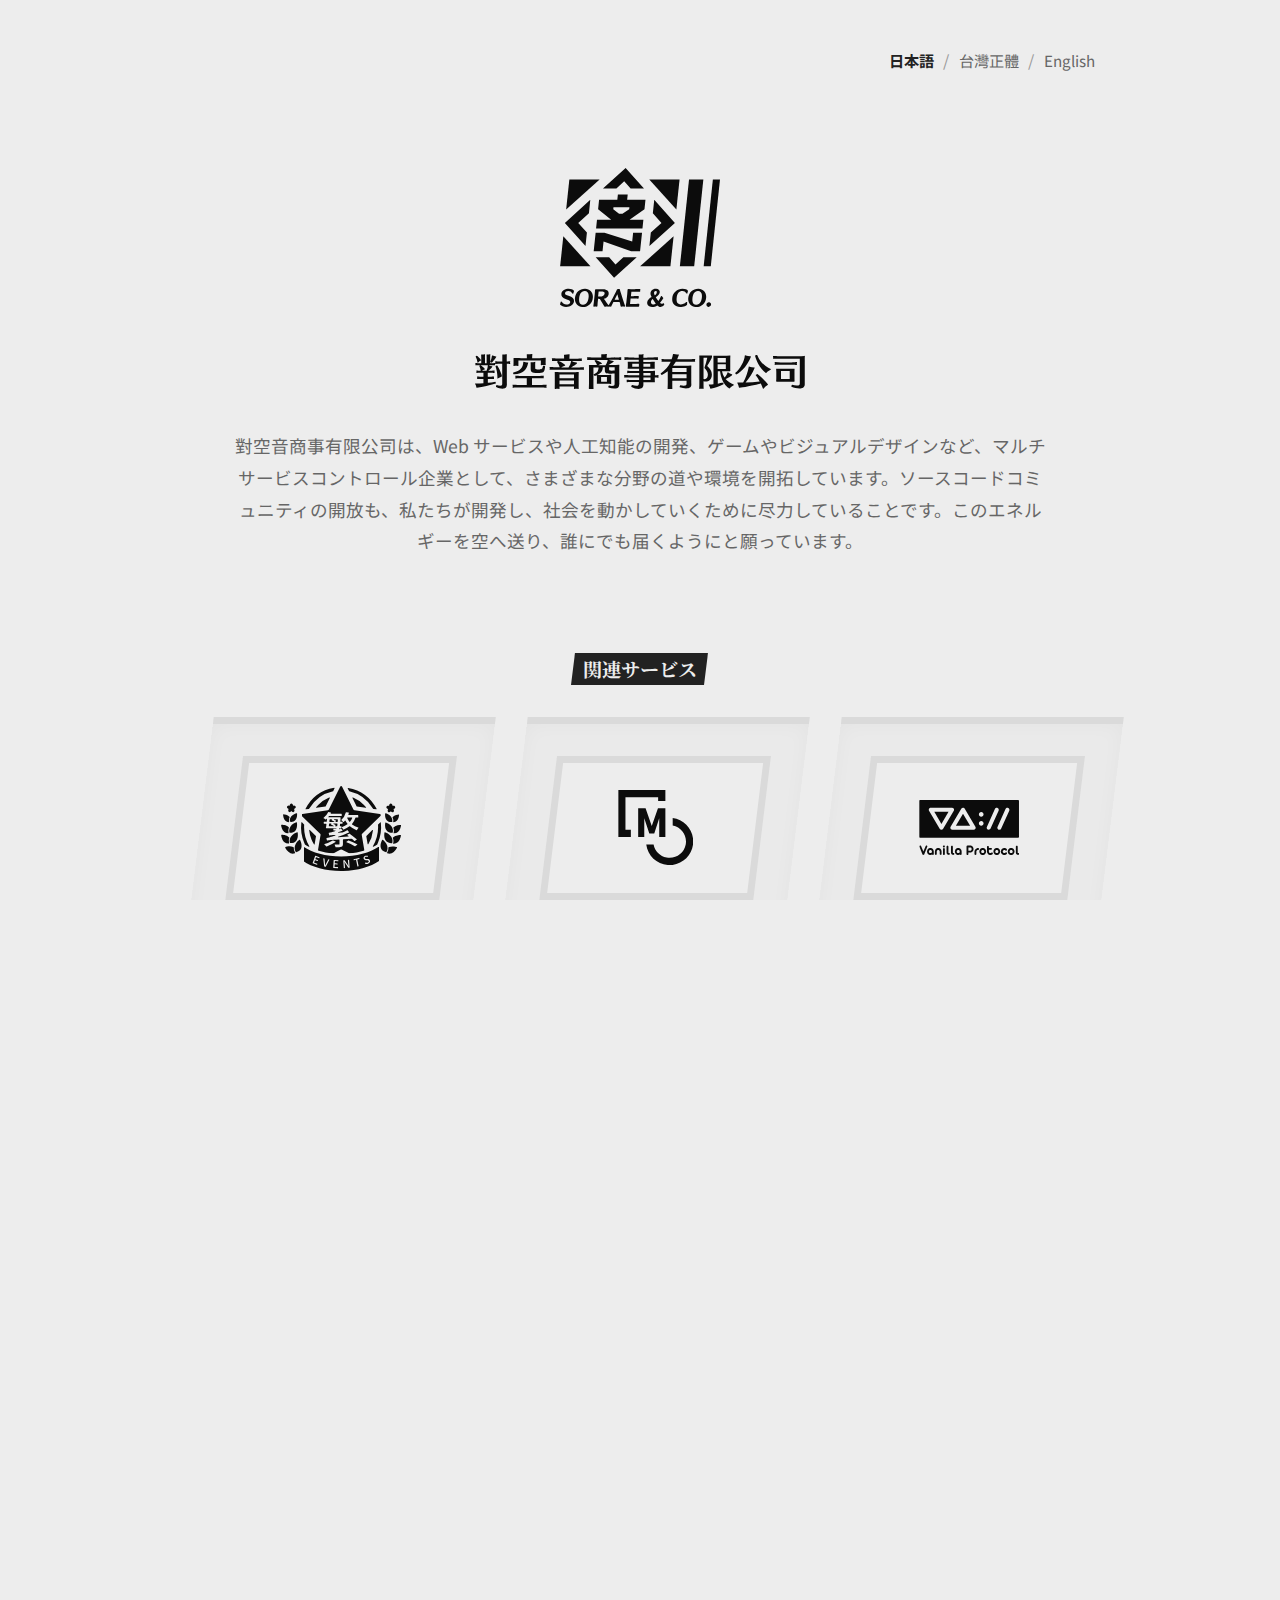
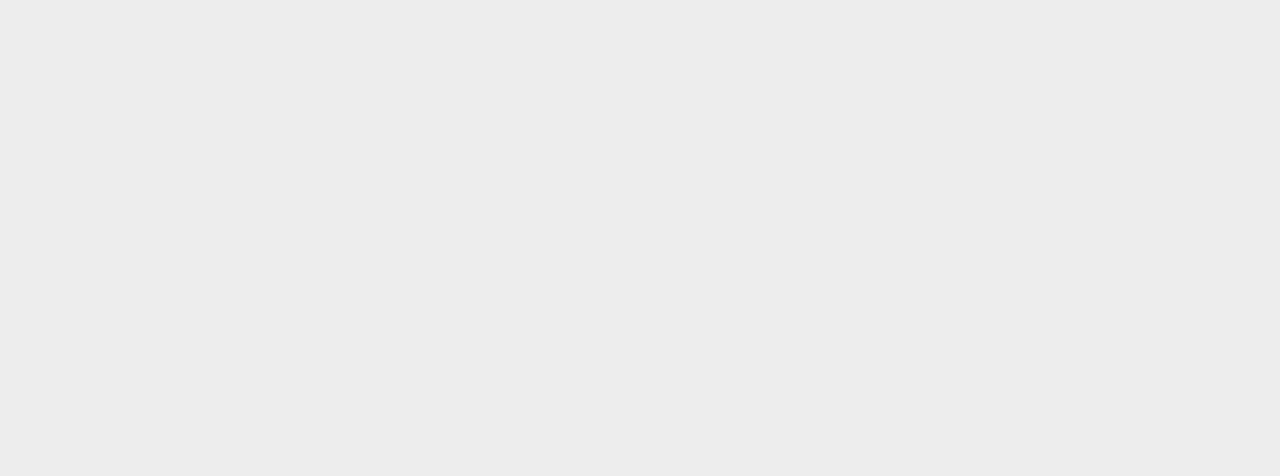
==== commit 3d938d65: "Update index.html" ====
--- a/index.html
+++ b/index.html
@@ -12,16 +12,16 @@
         <link rel="stylesheet" href="./assets/style.css" />
         <meta
             name="description"
-            content="對空音商事会社は、Web サービスや人工知能の開発、ゲームやビジュアルデザインなど、マルチサービスコントロール企業として、さまざまな分野の道や環境を開拓しています。ソースコードコミュニティの開放も、私たちが開発し、社会を動かしていくために尽力していることです。このエネルギーを空へ送り、誰にでも届くようにと願っています。"
+            content="對空音商事有限公司は、Web サービスや人工知能の開発、ゲームやビジュアルデザインなど、マルチサービスコントロール企業として、さまざまな分野の道や環境を開拓しています。ソースコードコミュニティの開放も、私たちが開発し、社会を動かしていくために尽力していることです。このエネルギーを空へ送り、誰にでも届くようにと願っています。"
         />
         <meta name="twitter:card" content="summary" />
         <meta name="twitter:title" content="對空音商事株式会社" />
         <meta
             name="twitter:description"
-            content="對空音商事会社は、Web サービスや人工知能の開発、ゲームやビジュアルデザインなど、マルチサービスコントロール企業として、さまざまな分野の道や環境を開拓しています。ソースコードコミュニティの開放も、私たちが開発し、社会を動かしていくために尽力していることです。このエネルギーを空へ送り、誰にでも届くようにと願っています。"
+            content="對空音商事有限公司は、Web サービスや人工知能の開発、ゲームやビジュアルデザインなど、マルチサービスコントロール企業として、さまざまな分野の道や環境を開拓しています。ソースコードコミュニティの開放も、私たちが開発し、社会を動かしていくために尽力していることです。このエネルギーを空へ送り、誰にでも届くようにと願っています。"
         />
         <meta name="twitter:image" content="https://sorae.co/assets/og.png" />
-        <meta property="og:title" content="對空音商事株式会社" />
+        <meta property="og:title" content="對空音商事有限公司" />
         <meta property="og:type" content="article" />
         <meta property="og:image" content="https://sorae.co/assets/og.png" />
         <meta property="og:url" content="https://sorae.co" />
@@ -29,9 +29,9 @@
         <meta property="og:image:height" content="720" />
         <meta
             property="og:description"
-            content="對空音商事会社は、Web サービスや人工知能の開発、ゲームやビジュアルデザインなど、マルチサービスコントロール企業として、さまざまな分野の道や環境を開拓しています。ソースコードコミュニティの開放も、私たちが開発し、社会を動かしていくために尽力していることです。このエネルギーを空へ送り、誰にでも届くようにと願っています。"
+            content="對空音商事有限公司は、Web サービスや人工知能の開発、ゲームやビジュアルデザインなど、マルチサービスコントロール企業として、さまざまな分野の道や環境を開拓しています。ソースコードコミュニティの開放も、私たちが開発し、社会を動かしていくために尽力していることです。このエネルギーを空へ送り、誰にでも届くようにと願っています。"
         />
-        <title>對空音商事会社</title>
+        <title>對空音商事有限公司</title>
     </head>
     <body>
         <div class="外框"></div>
@@ -49,7 +49,7 @@
                     <img class="矚目區塊-標題-圖片" src="./assets/logo-name.svg" />
                 </div>
                 <div class="矚目區塊-說明">
-                    對空音商事会社は、Web
+                    對空音商事有限公司は、Web
                     サービスや人工知能の開発、ゲームやビジュアルデザインなど、マルチサービスコントロール企業として、さまざまな分野の道や環境を開拓しています。ソースコードコミュニティの開放も、私たちが開発し、社会を動かしていくために尽力していることです。このエネルギーを空へ送り、誰にでも届くようにと願っています。
                 </div>
             </div>
@@ -142,7 +142,7 @@
                     <div class="公司概要-切分網格-欄位">
                         <div class="公司概要-切分網格-網格系統">
                             <div class="公司概要-切分網格-網格系統-標籤">社名</div>
-                            <div class="公司概要-切分網格-網格系統-內容">對空音商事会社</div>
+                            <div class="公司概要-切分網格-網格系統-內容">對空音商事有限公司</div>
                             <div class="公司概要-切分網格-網格系統-分隔線"></div>
                             <div class="公司概要-切分網格-網格系統-標籤">法人番号</div>
                             <div class="公司概要-切分網格-網格系統-內容">90609343</div>
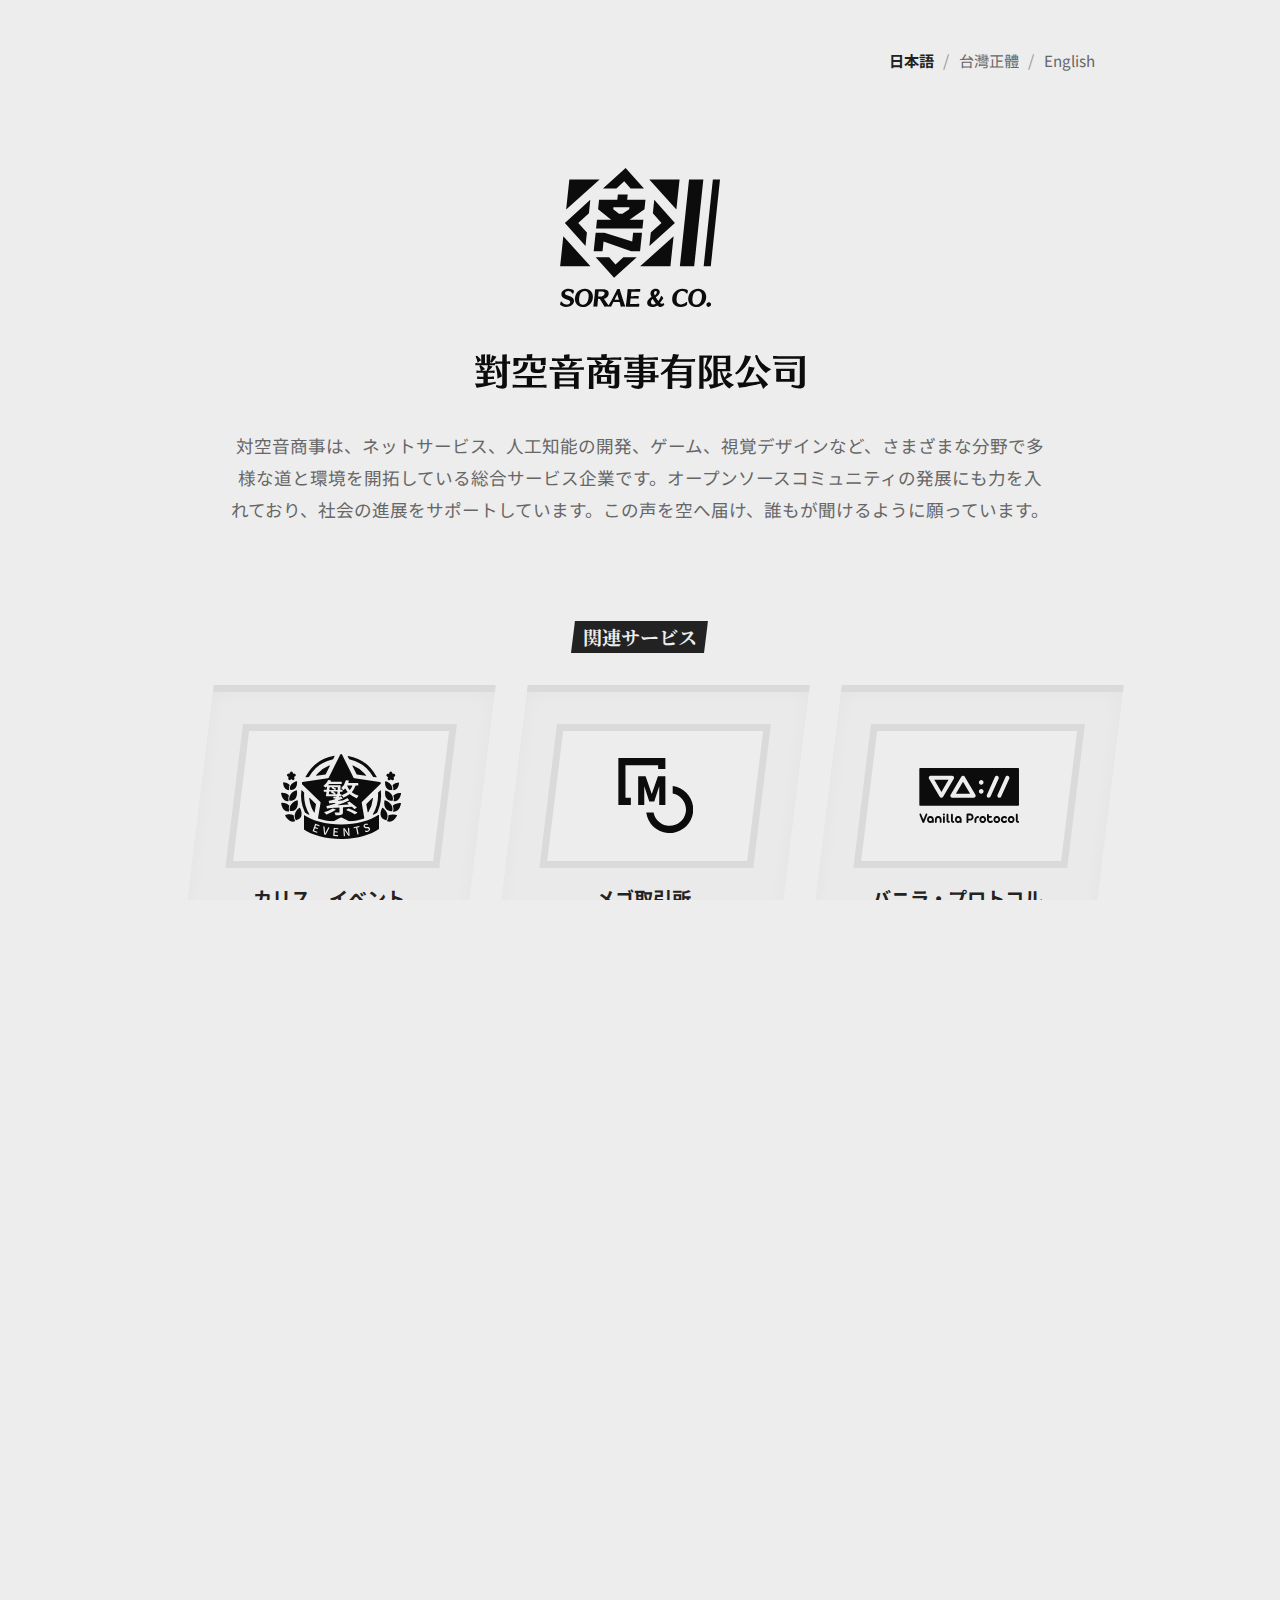
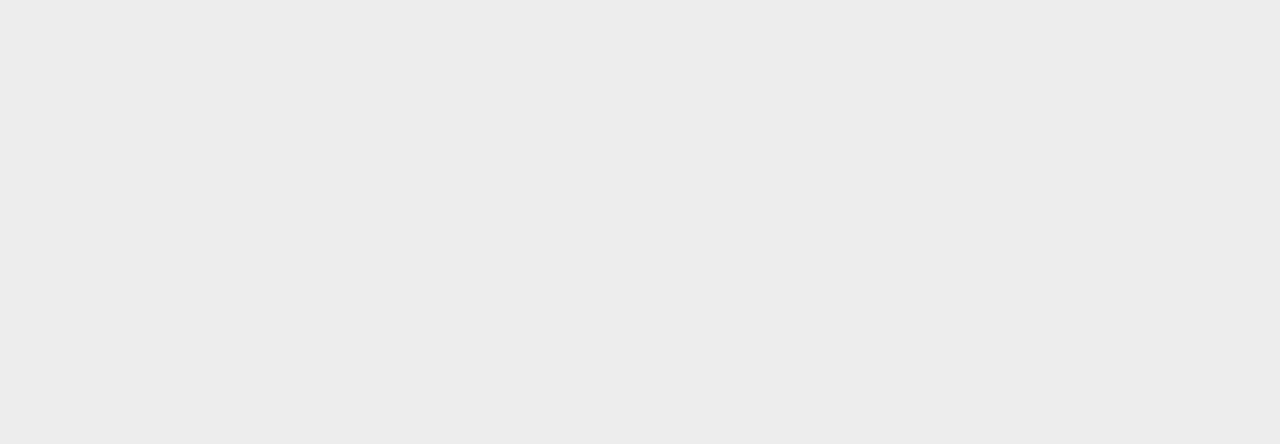
==== commit fb0eaac4: "Update index.html" ====
--- a/index.html
+++ b/index.html
@@ -12,13 +12,13 @@
         <link rel="stylesheet" href="./assets/style.css" />
         <meta
             name="description"
-            content="對空音商事有限公司は、Web サービスや人工知能の開発、ゲームやビジュアルデザインなど、マルチサービスコントロール企業として、さまざまな分野の道や環境を開拓しています。ソースコードコミュニティの開放も、私たちが開発し、社会を動かしていくために尽力していることです。このエネルギーを空へ送り、誰にでも届くようにと願っています。"
+            content="対空音商事は、ネットサービス、人工知能の開発、ゲーム、視覚デザインなど、さまざまな分野で多様な道と環境を開拓している総合サービス企業です。オープンソースコミュニティの発展にも力を入れており、社会の進展をサポートしています。この声を空へ届け、誰もが聞けるように願っています。"
         />
         <meta name="twitter:card" content="summary" />
         <meta name="twitter:title" content="對空音商事株式会社" />
         <meta
             name="twitter:description"
-            content="對空音商事有限公司は、Web サービスや人工知能の開発、ゲームやビジュアルデザインなど、マルチサービスコントロール企業として、さまざまな分野の道や環境を開拓しています。ソースコードコミュニティの開放も、私たちが開発し、社会を動かしていくために尽力していることです。このエネルギーを空へ送り、誰にでも届くようにと願っています。"
+            content="対空音商事は、ネットサービス、人工知能の開発、ゲーム、視覚デザインなど、さまざまな分野で多様な道と環境を開拓している総合サービス企業です。オープンソースコミュニティの発展にも力を入れており、社会の進展をサポートしています。この声を空へ届け、誰もが聞けるように願っています。"
         />
         <meta name="twitter:image" content="https://sorae.co/assets/og.png" />
         <meta property="og:title" content="對空音商事有限公司" />
@@ -29,7 +29,7 @@
         <meta property="og:image:height" content="720" />
         <meta
             property="og:description"
-            content="對空音商事有限公司は、Web サービスや人工知能の開発、ゲームやビジュアルデザインなど、マルチサービスコントロール企業として、さまざまな分野の道や環境を開拓しています。ソースコードコミュニティの開放も、私たちが開発し、社会を動かしていくために尽力していることです。このエネルギーを空へ送り、誰にでも届くようにと願っています。"
+            content="対空音商事は、ネットサービス、人工知能の開発、ゲーム、視覚デザインなど、さまざまな分野で多様な道と環境を開拓している総合サービス企業です。オープンソースコミュニティの発展にも力を入れており、社会の進展をサポートしています。この声を空へ届け、誰もが聞けるように願っています。"
         />
         <title>對空音商事有限公司</title>
     </head>
@@ -49,8 +49,7 @@
                     <img class="矚目區塊-標題-圖片" src="./assets/logo-name.svg" />
                 </div>
                 <div class="矚目區塊-說明">
-                    對空音商事有限公司は、Web
-                    サービスや人工知能の開発、ゲームやビジュアルデザインなど、マルチサービスコントロール企業として、さまざまな分野の道や環境を開拓しています。ソースコードコミュニティの開放も、私たちが開発し、社会を動かしていくために尽力していることです。このエネルギーを空へ送り、誰にでも届くようにと願っています。
+                    対空音商事は、ネットサービス、人工知能の開発、ゲーム、視覚デザインなど、さまざまな分野で多様な道と環境を開拓している総合サービス企業です。オープンソースコミュニティの発展にも力を入れており、社会の進展をサポートしています。この声を空へ届け、誰もが聞けるように願っています。
                 </div>
             </div>
             <div class="旗下服務">
